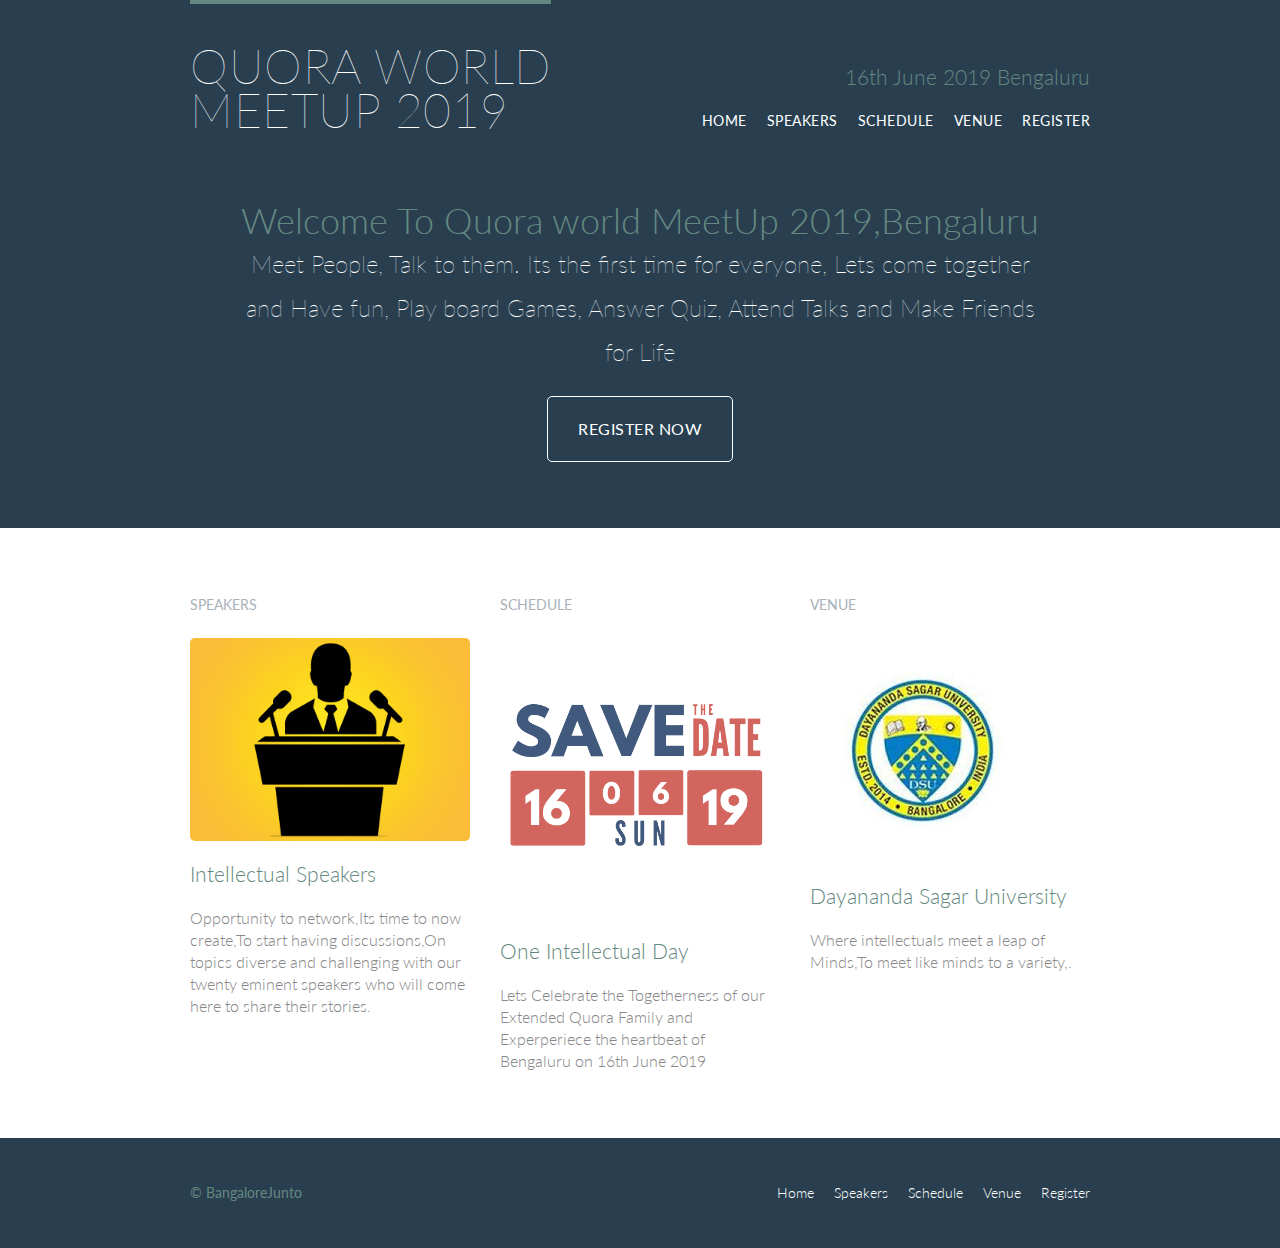
==== index.html @ 676bf175 "Add first files to juntomeets, publish" ====
<!DOCTYPE html>
<html lang="en">

  <head>
    <meta charset="utf-8">
    <title>Quora World Meet Up 2019</title>
    <link rel="stylesheet" href="assets/stylesheets/main.css">
    <link rel="stylesheet" href="http://fonts.googleapis.com/css?family=Lato:100,300,400">
  </head>

  <body>

    <!-- Header -->

    <header class="primary-header container group">

      <h1 class="logo">
        <a href="index.html">Quora World <br> MeetUp 2019</a>
      </h1>

      <h3 class="tagline">16th June 2019 Bengaluru</h3>	  

      <nav class="nav primary-nav">
        <align center <ul>
          <li><a href="index.html">Home</a></li><!--
          --><li><a href="speakers.html">Speakers</a></li><!--
          --><li><a href="schedule.html">Schedule</a></li><!--
          --><li><a href="venue.html">Venue</a></li><!--
          --><li><a href="register.html">Register</a></li>
        </ul>
      </nav> 

    </header>

    <!-- Hero -->

    <section class="hero container">

      <h2>Welcome To Quora world MeetUp 2019,Bengaluru</h2>

      <p>Meet People, Talk to them. Its the first time for everyone, Lets come together and Have fun, Play board Games, Answer Quiz, Attend Talks and Make Friends for Life</p>

      <a class="btn btn-alt" href="register.html">Register Now</a>

    </section>

    <!-- Teasers -->

    <section class="row">
      <div class="grid">

        <!-- Speakers -->

        <section class="teaser col-1-3">
          <h5>Speakers</h5>
          <a href="speakers.html">
            <img src="./assets/images/home/speaker.jpg" alt="Intellectual Speaker">
            <h3>Intellectual Speakers</h3>
          </a>
          <p>Opportunity to network,Its time to now create,To start having discussions,On topics diverse and challenging with our twenty eminent speakers who will come here to share their stories.</p>
        </section><!--

        Schedule

        --><section class="teaser col-1-3">
          <h5>Schedule</h5>
          <a href="schedule.html">
            <img src="assets/images/home/schedule[.jpg" alt="Conference Attendees">
            <h3>One Intellectual Day</h3>
          </a>
          <p>Lets Celebrate the Togetherness of our Extended Quora Family and Experperiece the heartbeat of Bengaluru on 16th June 2019 
 </p>
        </section><!--

        Venue

        --><section class="teaser col-1-3">
          <h5>Venue</h5>
          <a href="venue.html">
            <img src="assets/images/home/logo.jpg" alt="Dayananda Sagar University">
            <h3>Dayananda Sagar University</h3>
          </a>
          <p>Where intellectuals meet a leap of Minds,To meet like minds to a variety,.</p>
        </section>

      </div>
    </section>

    <!-- Footer -->

    <footer class="primary-footer container group">

      <small>&copy; BangaloreJunto</small>

      <nav class="nav">
        <ul>
          <li><a href="index.html">Home</a></li><!--
          --><li><a href="speakers.html">Speakers</a></li><!--
          --><li><a href="schedule.html">Schedule</a></li><!--
          --><li><a href="venue.html">Venue</a></li><!--
          --><li><a href="register.html">Register</a></li>
        </ul>
      </nav>

    </footer>

  </body>
</html>
---- assets/stylesheets/main.css ----
/* http://meyerweb.com/eric/tools/css/reset/
   v2.0 | 20110126
   License: none (public domain)
*/

html, body, div, span, applet, object, iframe,
h1, h2, h3, h4, h5, h6, p, blockquote, pre,
a, abbr, acronym, address, big, cite, code,
del, dfn, em, img, ins, kbd, q, s, samp,
small, strike, strong, sub, sup, tt, var,
b, u, i, center,
dl, dt, dd, ol, ul, li,
fieldset, form, label, legend,
table, caption, tbody, tfoot, thead, tr, th, td,
article, aside, canvas, details, embed,
figure, figcaption, footer, header, hgroup,
menu, nav, output, ruby, section, summary,
time, mark, audio, video {
  margin: 0;
  padding: 0;
  border: 0;
  font-size: 100%;
  font: inherit;
  vertical-align: baseline;
}
/* HTML5 display-role reset for older browsers */
article, aside, details, figcaption, figure,
footer, header, hgroup, menu, nav, section {
  display: block;
}
body {
  line-height: 1;
}
ol, ul {
  list-style: none;
}
blockquote, q {
  quotes: none;
}
blockquote:before, blockquote:after,
q:before, q:after {
  content: '';
  content: none;
}
table {
  border-collapse: collapse;
  border-spacing: 0;
}

/*
  ========================================
  Custom styles
  ========================================
*/

body {
  background: #293f50;
  color: #888;
  font: 300 16px/22px "Lato", "Open Sans", "Helvetica Neue", Helvetica, Arial, sans-serif;
}

/*
  ========================================
  Grid
  ========================================
*/

*,
*:before,
*:after {
  -webkit-box-sizing: border-box;
     -moz-box-sizing: border-box;
          box-sizing: border-box;
}
.container,
.grid {
  margin: 0 auto;
  width: 960px;
}
.container {
  padding-left: 30px;
  padding-right: 30px;
}
.grid,
.col-1-3,
.col-2-3 {
  padding-left: 15px;
  padding-right: 15px;
}
.col-1-3,
.col-2-3  {
  display: inline-block;
  vertical-align: top;
}
.col-1-3 {
  width: 33.33%;
}
.col-2-3 {
  width: 66.66%;
}

/*
  ========================================
  Clearfix
  ========================================
*/

.group:before,
.group:after {
  content: "";
  display: table;
}
.group:after {
  clear: both;
}
.group {
  clear: both;
  *zoom: 1;
}

/*
  ========================================
  Rows
  ========================================
*/

.row,
.row-alt {
  min-width: 960px;
}
.row {
  background: #fff;
  padding: 66px 0 44px 0;
}
.row-alt {
  background: #cbe2c1;
  background: -webkit-linear-gradient(to right, #a1d3b0, #f6f1d3);
  background:    -moz-linear-gradient(to right, #a1d3b0, #f6f1d3);
  background:         linear-gradient(to right, #a1d3b0, #f6f1d3);
  padding: 44px 0 22px 0;
}

/*
  ========================================
  Typography
  ========================================
*/

h1, h2, h3, h4 {
  color: #648880;
}
h1, h3, h4, h5, p {
  margin-bottom: 22px;
}
h1 {
  font-size: 36px;
  line-height: 44px;
}
h2 {
  font-size: 24px;
  line-height: 44px;
}
h3 {
  font-size: 21px;
}
h4 {
  font-size: 18px;
}
h5 {
  color: #a9b2b9;
  font-size: 14px;
  font-weight: 400;
  text-transform: uppercase;
}
strong {
  font-weight: 400;
}
cite,
em {
  font-style: italic;
}

/*
  ========================================
  Leads
  ========================================
*/

.lead {
  text-align: center;
}
.lead p {
  font-size: 21px;
  line-height: 33px;
}

/*
  ========================================
  Links
  ========================================
*/

a {
  color: #648880;
  text-decoration: none;
}
a:hover {
  color: #a9b2b9;
}
p a {
  border-bottom: 1px solid #dfe2e5;
}
.primary-header a,
.primary-footer a {
  color: #fff;
}
.primary-header a:hover,
.primary-footer a:hover {
  color: #648880;
}

/*
  ========================================
  Buttons
  ========================================
*/

.btn {
  border-radius: 5px;
  color: #fff;
  cursor: pointer;
  display: inline-block;
  font-weight: 400;
  letter-spacing: .5px;
  margin: 0;
  text-transform: uppercase;
}
.btn-default {
  border: 0;
  background: #648880;
  padding: 11px 30px;
  font-size: 14px;
}
.btn-default:hover {
  background: #77a198;
}
.btn-alt {
  border: 1px solid #fff;
  padding: 10px 30px;
}
.btn-alt:hover {
  background: #fff;
  color: #648880;
}

/*
  ========================================
  Primary header
  ========================================
*/

.logo {
  border-top: 4px solid #648880;
  float: left;
  font-size: 48px;
  font-weight: 100;
  letter-spacing: .5px;
  line-height: 44px;
  padding: 40px 0 22px 0;
  text-transform: uppercase;
}
.tagline {
  margin: 66px 0 22px 0;
  text-align: right;
}
.primary-nav {
  font-size: 14px;
  font-weight: 400;
  letter-spacing: .5px;
  text-transform: uppercase;
}

/*
  ========================================
  Primary footer
  ========================================
*/

.primary-footer {
  color: #648880;
  font-size: 14px;
  padding-bottom: 44px;
  padding-top: 44px;
}
.primary-footer small {
  float: left;
  font-weight: 400;
}

/*
  ========================================
  Navigation
  ========================================
*/

.nav {
  text-align: right;
}
.nav li {
  display: inline-block;
  margin: 0 10px;
  vertical-align: top;
}
.nav li:last-child {
  margin-right: 0;
}

/*
  ========================================
  Home
  ========================================
*/

.hero {
  color: #fff;
  line-height: 44px;
  padding: 22px 80px 66px 80px;
  text-align: center;
}
.hero h2 {
  font-size: 36px;
}
.hero p {
  font-size: 24px;
  font-weight: 100;
}
.teaser a:hover h3 {
  color: #a9b2b9;
}
.teaser img {
  border-radius: 5px;
  display: block;
  margin-bottom: 22px;
  max-width: 100%
}

/*
  ========================================
  Speakers
  ========================================
*/

.speaker {
  margin-bottom: 44px;
}
.speaker-info {
  border: 1px solid #dfe2e5;
  border-radius: 5px;
  margin-top: 88px;
  padding-bottom: 22px;
  text-align: center;
}
.speaker-info img {
  border-radius: 50%;
  height: 130px;
  margin: -66px 0 22px 0;
  vertical-align: top;
}

/*
  ========================================
  Schedule
  ========================================
*/

table {
  margin-bottom: 44px;
  width: 100%;
}
table:last-child {
  margin-bottom: 0;
}
th,
td {
  padding-bottom: 22px;
  vertical-align: top;
}
th {
  padding-right: 45px;
  text-align: right;
  width: 20%;
}
td {
  width: 40%;
}
thead {
  line-height: 44px;
}
thead th {
  color: #648880;
  font-size: 24px;
}
tbody th {
  color: #a9b2b9;
  font-size: 14px;
  font-weight: 400;
  padding-top: 22px;
  text-transform: uppercase;
}
tbody td {
  border-top: 1px solid #dfe2e5;
  padding-top: 21px;
}
tbody td:first-of-type {
  padding-right: 15px;
}
tbody td:last-of-type {
  padding-left: 15px;
}
tbody td:only-of-type {
  padding-left: 0;
  padding-right: 0;
}
table a {
  color: #888;
}
table h4 {
  margin-bottom: 0;
}
.schedule-offset {
  color: #a9b2b9;
}

/*
  ========================================
  Venue
  ========================================
*/

.venue-theatre {
  margin-bottom: 66px;
}
.venue-hotel {
  margin-bottom: 22px;
}
.venue-map {
  height: 264px;
}

/*
  ========================================
  Register
  ========================================
*/

.why-attend {
  list-style: square;
  margin: 0 0 22px 30px;
}
form {
  margin-bottom: 22px;
}
input,
select,
textarea {
  font: 300 16px/22px "Lato", "Open Sans", "Helvetica Neue", Helvetica, Arial, sans-serif;
}
.register-group label {
  color: #648880;
  cursor: pointer;
  font-weight: 400;
}
.register-group input,
.register-group select,
.register-group textarea {
  border: 1px solid #c6c9cc;
  border-radius: 5px;
  color: #888;
  display: block;
  margin: 5px 0 27px 0;
  padding: 5px 8px;
}
.register-group input,
.register-group textarea {
  width: 100%;
}
.register-group select {
  height: 34px;
  width: 60px;
}
.register-group textarea {
  height: 78px;
}
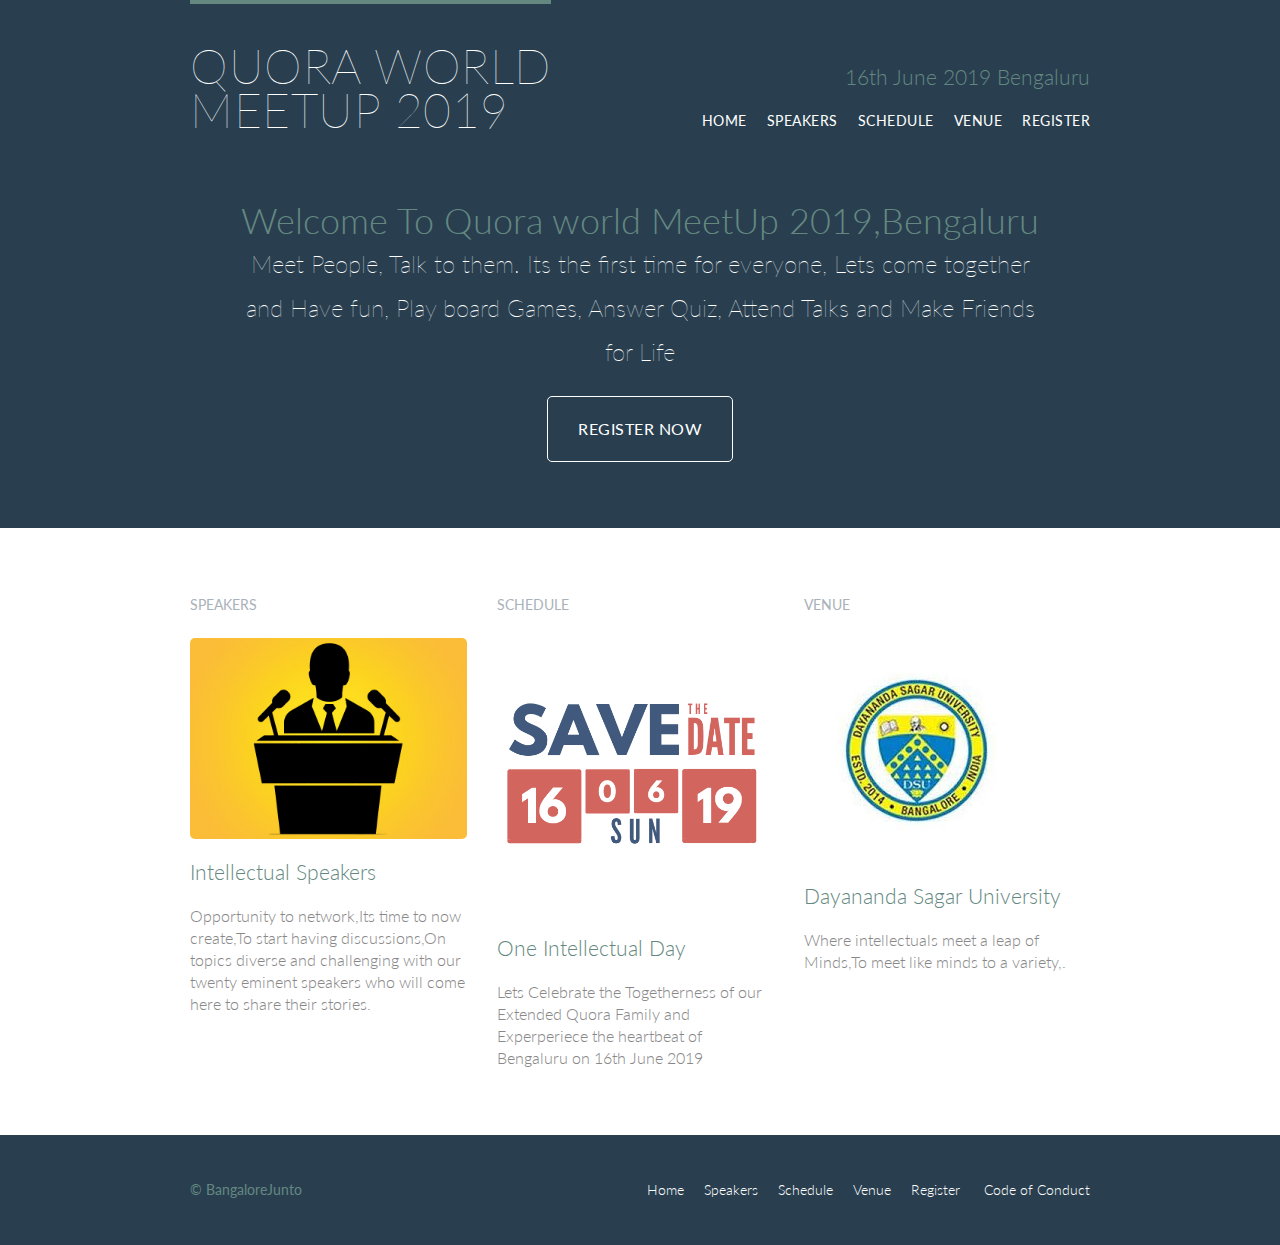
==== commit 1e32b161: "Speakers and Agenda" ====
--- a/index.html
+++ b/index.html
@@ -99,6 +99,7 @@
           --><li><a href="schedule.html">Schedule</a></li><!--
           --><li><a href="venue.html">Venue</a></li><!--
           --><li><a href="register.html">Register</a></li>
+          <li><a href="code.html">Code of Conduct</a></li>
         </ul>
       </nav>
 
--- a/assets/stylesheets/main.css
+++ b/assets/stylesheets/main.css
@@ -83,22 +83,27 @@
 }
 .grid,
 .col-1-3,
-.col-2-3 {
+.col-2-3,
+.col-1-5 {
   padding-left: 15px;
   padding-right: 15px;
 }
 .col-1-3,
-.col-2-3  {
+.col-2-3,
+.col-1-5  {
   display: inline-block;
   vertical-align: top;
 }
 .col-1-3 {
-  width: 33.33%;
+  width: 33%;
 }
 .col-2-3 {
   width: 66.66%;
 }
 
+.col-1-5 {
+  width:20%;
+}
 /*
   ========================================
   Clearfix
@@ -388,10 +393,10 @@
 th {
   padding-right: 45px;
   text-align: right;
-  width: 20%;
+  width: 10%;
 }
 td {
-  width: 40%;
+  width: 30%;
 }
 thead {
   line-height: 44px;
@@ -428,6 +433,7 @@
   margin-bottom: 0;
 }
 .schedule-offset {
+  text-align: center;
   color: #a9b2b9;
 }
 
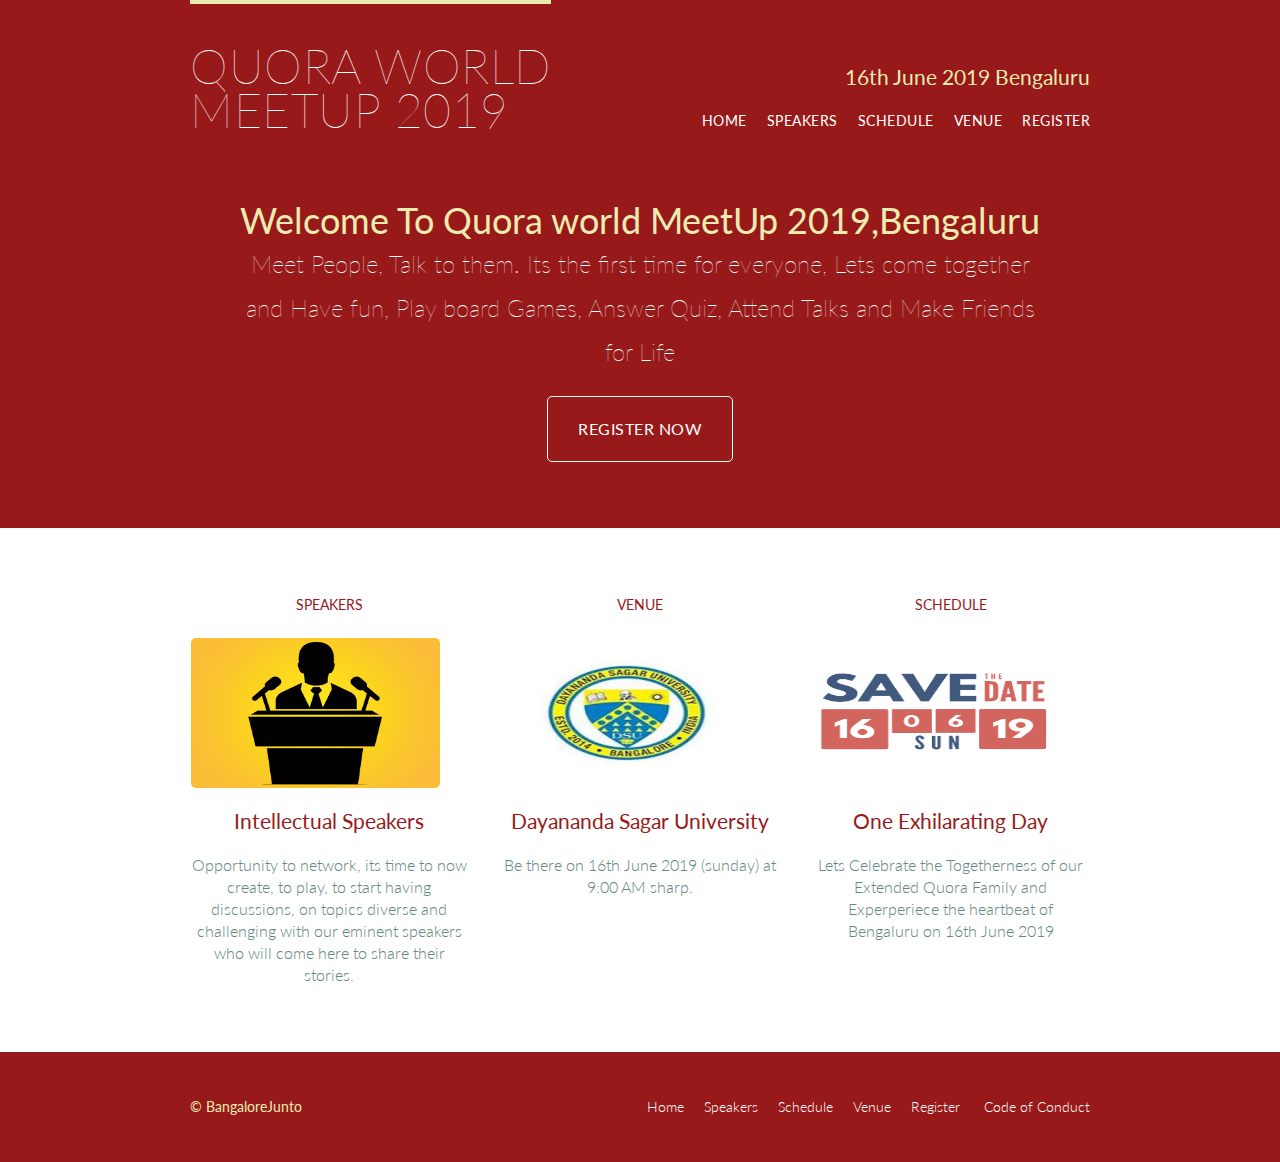
==== commit 4373d308: "complete website done" ====
--- a/index.html
+++ b/index.html
@@ -21,7 +21,7 @@
       <h3 class="tagline">16th June 2019 Bengaluru</h3>	  
 
       <nav class="nav primary-nav">
-        <align center <ul>
+        <align center ul>
           <li><a href="index.html">Home</a></li><!--
           --><li><a href="speakers.html">Speakers</a></li><!--
           --><li><a href="schedule.html">Schedule</a></li><!--
@@ -52,35 +52,32 @@
         <!-- Speakers -->
 
         <section class="teaser col-1-3">
-          <h5>Speakers</h5>
           <a href="speakers.html">
+            <h5>Speakers</h5>
             <img src="./assets/images/home/speaker.jpg" alt="Intellectual Speaker">
             <h3>Intellectual Speakers</h3>
+            <p>Opportunity to network, its time to now create, to play, to start having discussions, on topics diverse and challenging with our eminent speakers who will come here to share their stories.</p>
           </a>
-          <p>Opportunity to network,Its time to now create,To start having discussions,On topics diverse and challenging with our twenty eminent speakers who will come here to share their stories.</p>
-        </section><!--
+        </section>
 
-        Schedule
+        <section class="teaser col-1-3">
+            <a href="venue.html">
+              <h5>Venue</h5>
+              <img src="assets/images/home/logo.jpg" alt="Dayananda Sagar University">
+              <h3>Dayananda Sagar University</h3>
+            <p>Be there on 16th June 2019 (sunday) at 9:00 AM sharp.</p>
+          </a>
+        </section>
+        
+        
+        <section class="teaser col-1-3">
+          <a href="schedule.html">
+            <h5>Schedule</h5>
+            <img src="assets/images/home/schedule[.jpg" alt="Conference Attendees">
+            <h3>One Exhilarating Day</h3>
+            <p>Lets Celebrate the Togetherness of our Extended Quora Family and Experperiece the heartbeat of Bengaluru on 16th June 2019 </p>
+          </a>
 
-        --><section class="teaser col-1-3">
-          <h5>Schedule</h5>
-          <a href="schedule.html">
-            <img src="assets/images/home/schedule[.jpg" alt="Conference Attendees">
-            <h3>One Intellectual Day</h3>
-          </a>
-          <p>Lets Celebrate the Togetherness of our Extended Quora Family and Experperiece the heartbeat of Bengaluru on 16th June 2019 
- </p>
-        </section><!--
-
-        Venue
-
-        --><section class="teaser col-1-3">
-          <h5>Venue</h5>
-          <a href="venue.html">
-            <img src="assets/images/home/logo.jpg" alt="Dayananda Sagar University">
-            <h3>Dayananda Sagar University</h3>
-          </a>
-          <p>Where intellectuals meet a leap of Minds,To meet like minds to a variety,.</p>
         </section>
 
       </div>
--- a/assets/stylesheets/main.css
+++ b/assets/stylesheets/main.css
@@ -54,7 +54,8 @@
 */
 
 body {
-  background: #293f50;
+  /* background: #293f50;   */
+  background: #981919;
   color: #888;
   font: 300 16px/22px "Lato", "Open Sans", "Helvetica Neue", Helvetica, Arial, sans-serif;
 }
@@ -64,7 +65,9 @@
   Grid
   ========================================
 */
-
+.grid {
+  text-align: center;
+}
 *,
 *:before,
 *:after {
@@ -141,7 +144,7 @@
   background: #cbe2c1;
   background: -webkit-linear-gradient(to right, #a1d3b0, #f6f1d3);
   background:    -moz-linear-gradient(to right, #a1d3b0, #f6f1d3);
-  background:         linear-gradient(to right, #a1d3b0, #f6f1d3);
+  background:         linear-gradient(to right, #ececb1, #f6f1d3);
   padding: 44px 0 22px 0;
 }
 
@@ -150,9 +153,11 @@
   Typography
   ========================================
 */
-
-h1, h2, h3, h4 {
-  color: #648880;
+h3 {
+  color: #ececb1;
+}
+h1, h2, h4 {
+  color: #333;
 }
 h1, h3, h4, h5, p {
   margin-bottom: 22px;
@@ -164,6 +169,7 @@
 h2 {
   font-size: 24px;
   line-height: 44px;
+  font-weight: 400;
 }
 h3 {
   font-size: 21px;
@@ -172,7 +178,7 @@
   font-size: 18px;
 }
 h5 {
-  color: #a9b2b9;
+  color: #981919;
   font-size: 14px;
   font-weight: 400;
   text-transform: uppercase;
@@ -193,6 +199,8 @@
 
 .lead {
   text-align: center;
+  font-weight: 400;
+  color: #981919;
 }
 .lead p {
   font-size: 21px;
@@ -210,7 +218,7 @@
   text-decoration: none;
 }
 a:hover {
-  color: #a9b2b9;
+  color: #981919;
 }
 p a {
   border-bottom: 1px solid #dfe2e5;
@@ -221,7 +229,8 @@
 }
 .primary-header a:hover,
 .primary-footer a:hover {
-  color: #648880;
+  /* color: #648880; */
+  color: #ececb1;
 }
 
 /*
@@ -254,8 +263,8 @@
   padding: 10px 30px;
 }
 .btn-alt:hover {
-  background: #fff;
-  color: #648880;
+  background: #ececb1;
+  color: #981919;
 }
 
 /*
@@ -265,7 +274,8 @@
 */
 
 .logo {
-  border-top: 4px solid #648880;
+  /* border-top: 4px solid #648880; */
+  border-top: 4px solid #ececb1;
   float: left;
   font-size: 48px;
   font-weight: 100;
@@ -277,6 +287,7 @@
 .tagline {
   margin: 66px 0 22px 0;
   text-align: right;
+  font-weight:400;
 }
 .primary-nav {
   font-size: 14px;
@@ -292,7 +303,8 @@
 */
 
 .primary-footer {
-  color: #648880;
+  /* color: #648880; */
+  color: #ececb1;
   font-size: 14px;
   padding-bottom: 44px;
   padding-top: 44px;
@@ -334,6 +346,8 @@
 }
 .hero h2 {
   font-size: 36px;
+  color: #ececb1;
+  font-weight: 400;
 }
 .hero p {
   font-size: 24px;
@@ -346,7 +360,14 @@
   border-radius: 5px;
   display: block;
   margin-bottom: 22px;
-  max-width: 100%
+  max-width: 100%;
+  height: 150px;
+  width: 90%;
+}
+
+.teaser.col-1-3 h3 {
+  color: #981919;
+  font-weight: 400;
 }
 
 /*
@@ -377,6 +398,14 @@
   Schedule
   ========================================
 */
+
+.talk-schedule {
+  font-size: 22px;
+  font-weight: 400;
+  color: #981919;
+  line-height: 33px;
+  text-align: center;
+}
 
 table {
   margin-bottom: 44px;
